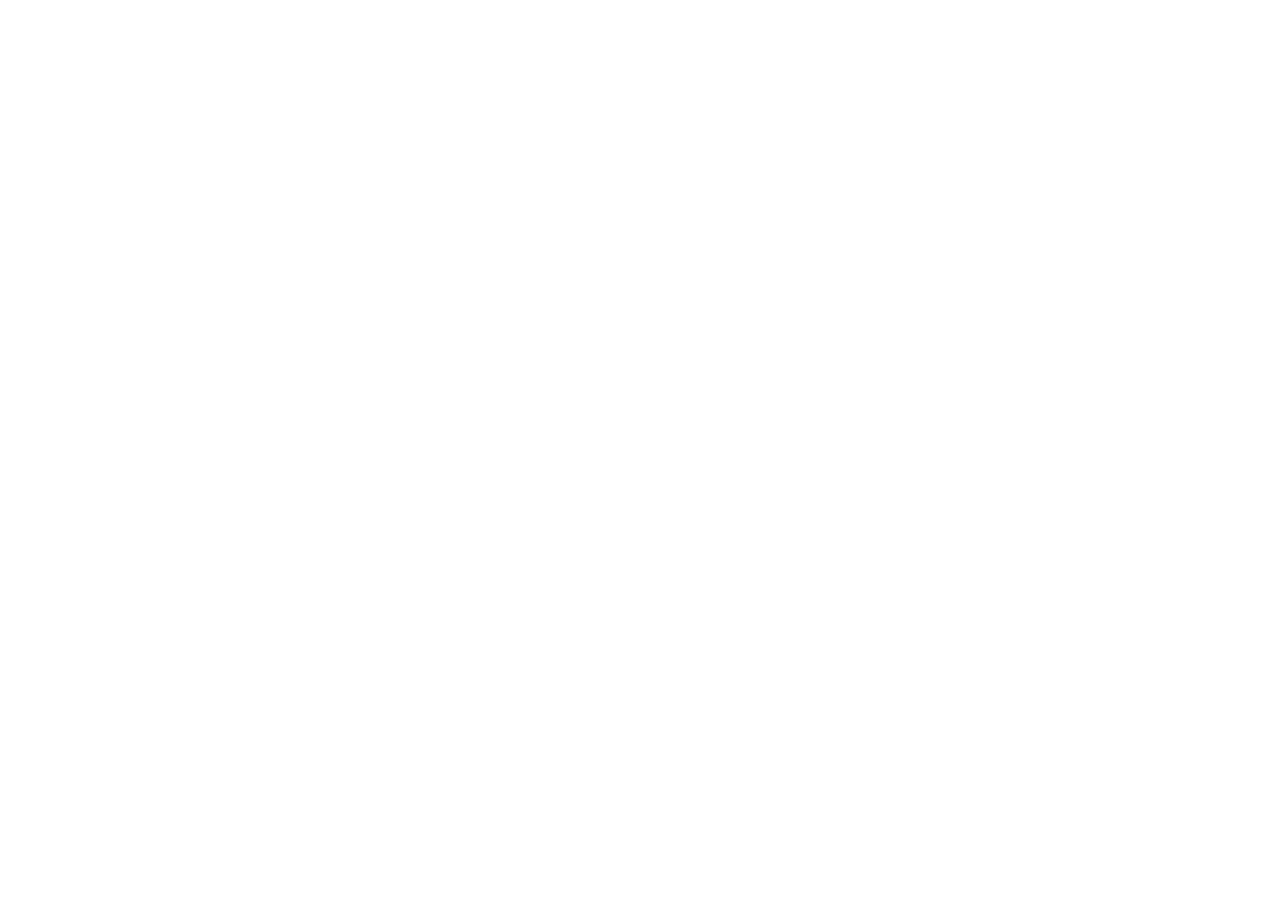
==== index.html @ c868f53e "Creating base index.html file" ====
<!doctype html>
<html lang="en">
    <head>
        <meta name="viewport" content="width=device-width, initial-scale=1.0">
        <title>Jeff Baker Portfolio</title>
        <!-- <link href=".css" rel="stylesheet" type="text/css"> -->
        <!-- Global site tag (gtag.js) - Google Analytics -->
    </head>
    <body>
        <header>

        </header>
        <main>

        </main>
        <footer>
            <!-- <script src=".js"></script> -->
        </footer>
    </body>
</html>
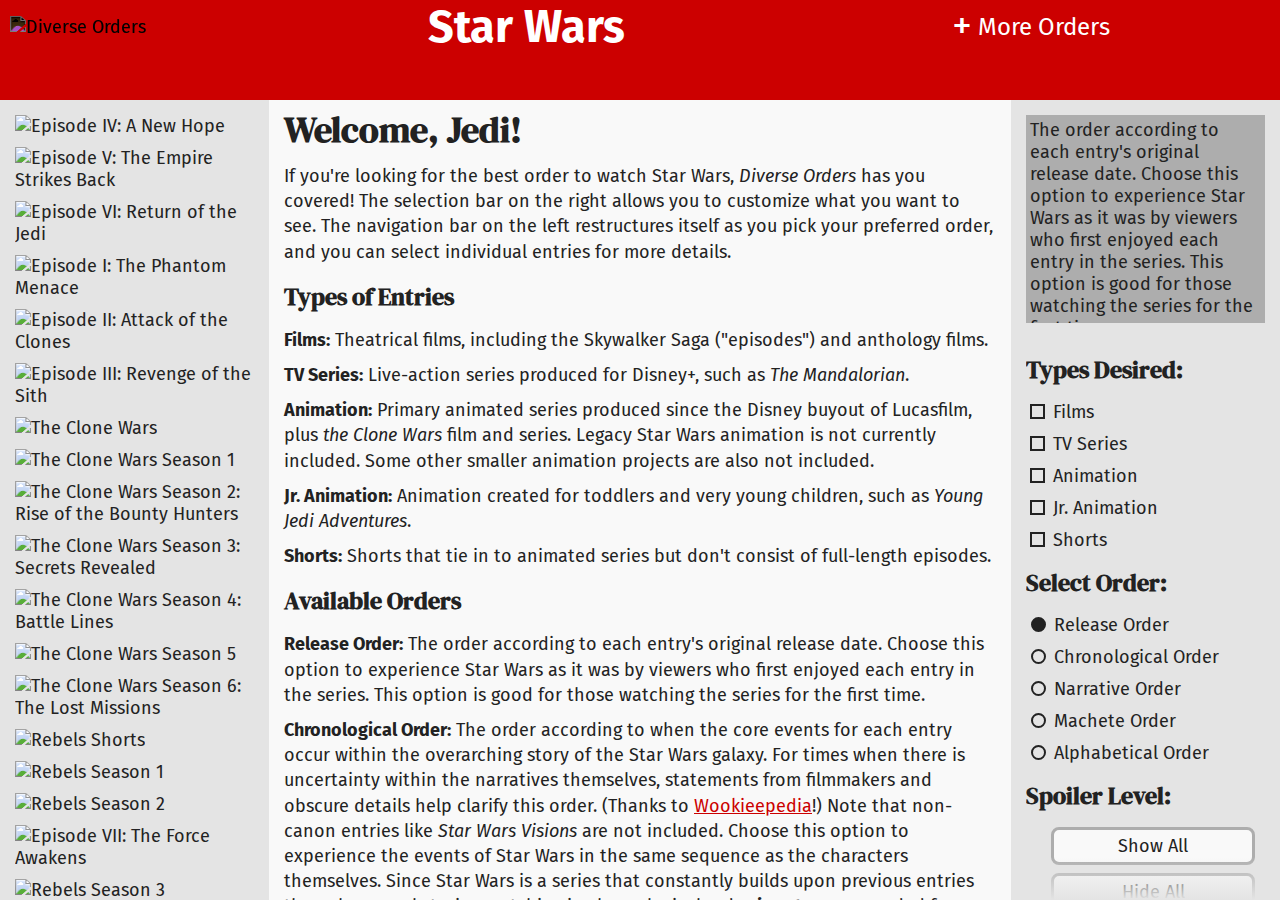
==== commit 4e493060: "Go-live changes necessary to add Star Wars" ====
--- a/index.html
+++ b/index.html
@@ -1,20 +1,70 @@
 <!doctype html>
-<html lang="en">
+<html lang="en" ontouchmove> <!-- ontouchmove helps iPhone Safari respond to :hover CSS -->
     <head>
-        <meta name="viewport" content="width=device-width, initial-scale=1.0">
-        <title>Jeff Baker Portfolio</title>
-        <!-- <link href=".css" rel="stylesheet" type="text/css"> -->
-        <!-- Global site tag (gtag.js) - Google Analytics -->
+    <!-- Google tag (gtag.js) -->
+    <script async src="https://www.googletagmanager.com/gtag/js?id=G-0127QYGB0H"></script>
+    <script>
+    window.dataLayer = window.dataLayer || [];
+    function gtag(){dataLayer.push(arguments);}
+    gtag('js', new Date());
+
+    gtag('config', 'G-0127QYGB0H');
+    </script>
     </head>
     <body>
         <header>
-
         </header>
         <main>
-
         </main>
         <footer>
-            <!-- <script src=".js"></script> -->
+            <script type="text/javascript" id="initialscript">
+                //<![CDATA[
+                const initialScript = document.getElementById("initialscript");
+
+                const usersDate = new Date();
+                const usersTime = usersDate.getYear().toString() + usersDate.getMonth().toString() + usersDate.getDate().toString();
+
+                // Array of all text in URL after final period, split by slashes
+                let urlPieces = window.document.URL.split(".")[window.document.URL.split(".").length-1].split("/");
+                if (urlPieces[urlPieces.length-1] == '') { urlPieces.pop(); }
+                let urlPage = '';
+                let isDev = false;
+
+                if (urlPieces[0].slice(0,4) == "html") { // Test environment
+                    urlPieces = ["com", "starwars"];
+                    isDev = true;
+                }
+                
+                let baseDots = '';
+                let thisDots = '';
+                for (let i = 0; i < urlPieces.length; i++) { 
+                    baseDots += ".";
+                    if (i != 0) { thisDots +=  "."; }
+                }
+
+                if (!isDev) {
+                    baseDots = '';
+                }
+
+                let isHTMLTest = false;
+                // isHTMLTest = true;
+
+                const timestampScript = document.createElement("script");
+                if (!isDev) {
+                    timestampScript.setAttribute("src", `/check-update.js?${usersTime}`);
+                } else {
+                    timestampScript.setAttribute("src", `${baseDots}/check-update.js?${usersTime}`);
+                }
+                
+                initialScript.append(timestampScript);
+                
+                if (urlPieces.length > 1) { // Anything other than root
+                    urlPage = urlPieces[1];
+                } else { // What happens if it's in root
+                    urlPage = "root";
+                }
+                //]]>
+            </script>
         </footer>
     </body>
 </html>